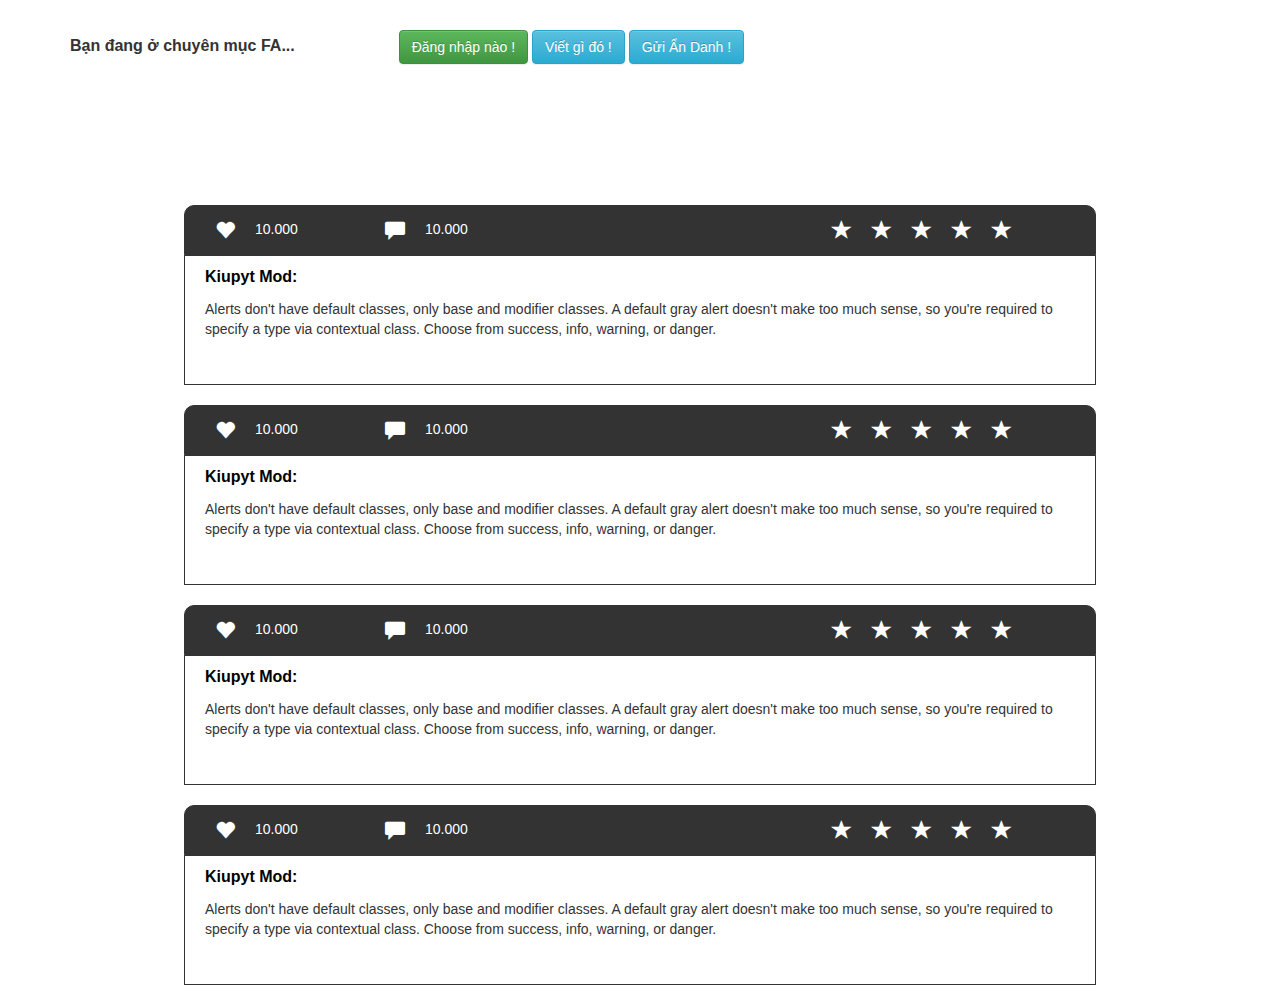
==== detail.html @ 5c56a05b "starting coding" ====
<!DOCTYPE html>
<html>
<head>
<meta charset="utf-8" />
<title> Share Mystery </title>
<meta charset="utf-8" name="viewport" content="width=device-width, initial-scale=1.0">
<link rel="stylesheet" type="text/css" href="css/bootstrap/css/bootstrap.min.css">
<link rel="stylesheet" href="css/bootstrap/css/bootstrap-theme.min.css">
<link rel="stylesheet" href="css/detail.css">
<script src="js/jquery-3.2.0.min.js"></script>
<script src="css/bootstrap/js/bootstrap.min.js"></script>
<script src="js/main.js"></script>
</head>
<body>
	<section>
		<div class="container">
			<div class="row">
				<div class="detail-title col-md-12">
					<span>Bạn đang ở chuyên mục FA...</span>
					<button type="button" class="btn btn-success btn-login clearfix" data-toggle="modal" data-target="#login"">Đăng nhập nào !</button>
					<button type="button" class="btn btn-info btn-login clearfix" data-toggle="modal" data-target="#write"">Viết gì đó !</button>
					<button type="button" class="btn btn-info btn-login clearfix" data-toggle="modal" data-target="#hidden"">Gửi Ẩn Danh !</button>
				</div>
				<div class="content-container col-md-12">
					<div class="content-block">
						<div class="content-header">
							<div class="content-header-item clearfix">
								<div class="title-block-icon">
									<i class="glyphicon glyphicon-heart "></i><span>10.000</span>
								</div>
								<div class="title-block-icon">
									<i class="glyphicon glyphicon-comment "></i> <span>10.000</span>
								</div>
							</div>
							<div class="content-header-rating clearfix">
								<div class="title-block-icon star-icon">
									<i class="glyphicon glyphicon-star "></i>
									<i class="glyphicon glyphicon-star "></i>
									<i class="glyphicon glyphicon-star "></i>
									<i class="glyphicon glyphicon-star "></i>
									<i class="glyphicon glyphicon-star "></i>
								</div>
							</div>
						</div>
						<div class="content-text">
							<span class="from-username">Kiupyt Mod: </span> <br>
							<p class="text">Alerts don't have default classes, only base and modifier classes. A default gray alert doesn't make too much sense, so you're required to specify a type via contextual class. Choose from success, info, warning, or danger.</p>
						</div>
					</div>
				</div>
				<div class="content-container col-md-12">
					<div class="content-block">
						<div class="content-header">
							<div class="content-header-item clearfix">
								<div class="title-block-icon">
									<i class="glyphicon glyphicon-heart "></i><span>10.000</span>
								</div>
								<div class="title-block-icon">
									<i class="glyphicon glyphicon-comment "></i> <span>10.000</span>
								</div>
							</div>
							<div class="content-header-rating clearfix">
								<div class="title-block-icon star-icon">
									<i class="glyphicon glyphicon-star "></i>
									<i class="glyphicon glyphicon-star "></i>
									<i class="glyphicon glyphicon-star "></i>
									<i class="glyphicon glyphicon-star "></i>
									<i class="glyphicon glyphicon-star "></i>
								</div>
							</div>
						</div>
						<div class="content-text">
							<span class="from-username">Kiupyt Mod: </span> <br>
							<p class="text">Alerts don't have default classes, only base and modifier classes. A default gray alert doesn't make too much sense, so you're required to specify a type via contextual class. Choose from success, info, warning, or danger.</p>
						</div>
					</div>
				</div>
				<div class="content-container col-md-12">
					<div class="content-block">
						<div class="content-header">
							<div class="content-header-item clearfix">
								<div class="title-block-icon">
									<i class="glyphicon glyphicon-heart "></i><span>10.000</span>
								</div>
								<div class="title-block-icon">
									<i class="glyphicon glyphicon-comment "></i> <span>10.000</span>
								</div>
							</div>
							<div class="content-header-rating clearfix">
								<div class="title-block-icon star-icon">
									<i class="glyphicon glyphicon-star "></i>
									<i class="glyphicon glyphicon-star "></i>
									<i class="glyphicon glyphicon-star "></i>
									<i class="glyphicon glyphicon-star "></i>
									<i class="glyphicon glyphicon-star "></i>
								</div>
							</div>
						</div>
						<div class="content-text">
							<span class="from-username">Kiupyt Mod: </span> <br>
							<p class="text">Alerts don't have default classes, only base and modifier classes. A default gray alert doesn't make too much sense, so you're required to specify a type via contextual class. Choose from success, info, warning, or danger.</p>
						</div>
					</div>
				</div> 
				<div class="content-container col-md-12">
					<div class="content-block">
						<div class="content-header">
							<div class="content-header-item clearfix">
								<div class="title-block-icon">
									<i class="glyphicon glyphicon-heart "></i><span>10.000</span>
								</div>
								<div class="title-block-icon">
									<i class="glyphicon glyphicon-comment "></i> <span>10.000</span>
								</div>
							</div>
							<div class="content-header-rating clearfix">
								<div class="title-block-icon star-icon">
									<i class="glyphicon glyphicon-star "></i>
									<i class="glyphicon glyphicon-star "></i>
									<i class="glyphicon glyphicon-star "></i>
									<i class="glyphicon glyphicon-star "></i>
									<i class="glyphicon glyphicon-star "></i>
								</div>
							</div>
						</div>
						<div class="content-text">
							<span class="from-username">Kiupyt Mod: </span> <br>
							<p class="text">Alerts don't have default classes, only base and modifier classes. A default gray alert doesn't make too much sense, so you're required to specify a type via contextual class. Choose from success, info, warning, or danger.</p>
						</div>
					</div>
				</div>                            
				<div class="modal fade" id="login" role="dialog">
				    <div class="modal-dialog">
						 <div class="modal-content">
						  	<div class="modal-header">
					          <button type="button" class="close" data-dismiss="modal">&times;</button>
					          <h4 class="modal-title">Tạo tài khoản để chém gió</h4>
				        	</div>
				        	<div class="modal-body">
							       <form class="form-horizontal">
									  <div class="form-group">
									    <label class="control-label col-sm-2" for="email">Email:</label>
									    <div class="col-sm-10">
									      <input type="email" class="form-control" id="email" placeholder="Enter email">
									    </div>
									  </div>
									  <div class="form-group">
									    <label class="control-label col-sm-2" for="pwd">Password:</label>
									    <div class="col-sm-10"> 
									      <input type="password" class="form-control" id="pwd" placeholder="Enter password">
									    </div>
									  </div>
									  <div class="form-group"> 
									    <div class="col-sm-offset-2 col-sm-10">
									      <div class="checkbox">
									        <label><input type="checkbox"> Remember me</label>
									      </div>
									    </div>
									  </div>
									  <div class="form-group"> 
									    <div class="col-sm-offset-2 col-sm-10">
									      <button type="submit" class="btn btn-default">Submit</button>
									    </div>
									  </div>
									</form>
							</div>		
				      </div>
					</div>
				</div>
				<div class="modal fade" id="hidden" role="dialog">
				    <div class="modal-dialog">
				    
				      <!-- Modal content-->
				      <div class="modal-content">
				        <div class="modal-header">
				          <button type="button" class="close" data-dismiss="modal">&times;</button>
				          <h4 class="modal-title">Chuyện trò linh tinh</h4>
				        </div>
				        <div class="modal-body">
				          <p>chia sẻ mọi thứ trên trời dưới biển</p>
				           <span class="notice"><i>Viết ẩn danh sẽ phải chờ duyệt bài </i><a data-toggle="modal" data-target="#login" > Đăng nhập ngay</a></span>
				           <textarea class="form-control" rows="5" id="comment" placeholder="Bạn muốn viết gì đó không !">
				           		
				           </textarea>
				        </div>
				        <div class="modal-footer">
				        	<button type="button" class="btn btn-success" data-dismiss="modal">Xem bài viết</button>
				          	<button type="button" class="btn btn-default" data-dismiss="modal">Close</button>
				        </div>
				      </div>
				      
				    </div>
				</div>
				<div class="modal fade" id="write" role="dialog">
				    <div class="modal-dialog">
				    
				      <!-- Modal content-->
				      <div class="modal-content">
				        <div class="modal-header">
				          <button type="button" class="close" data-dismiss="modal">&times;</button>
				          <h4 class="modal-title">Chuyện trò linh tinh</h4>
				        </div>
				        <div class="modal-body">
				          <p>Bạn đang nghĩ gì......</p>
				           <textarea class="form-control" rows="5" id="comment" placeholder="Bạn muốn viết gì đó không !">
				           		
				           </textarea>
				        </div>
				        <div class="modal-footer">
				        	<button type="button" class="btn btn-success" data-dismiss="modal">Xem bài viết</button>
				          	<button type="button" class="btn btn-default" data-dismiss="modal">Close</button>
				        </div>
				      </div>
				      
				    </div>
				</div>
			</div>
		</div>	
	</section>
</body>
</html>
---- css/detail.css ----
.detail-title {
	width: 100%;
	height: 135px;
	margin: 30px auto;
}
.detail-title span {
	font-size: 16px;
	font-weight: bold;
	text-align: center;
	margin-right: 100px;
}
.content-container {
	width: 100%;
	height: 200px;
	background: transparent;
	font-size: 14px;
	font-weight: normal;
}
.content-block {
	width: 80%;
	height: auto;
	margin: 10px auto;
}
.content-header {
	width: 100%;
	height: 50px;
	background: #333;
	border-top-right-radius: 10px;
	border-top-left-radius: 10px;
	border: 0.5px solid #333;
}
.content-text {
	width: 100%;
	height: 130px;
	padding: 10px;
	border: 1px solid #333;
}
.content-header-item {
	width: 50%;
	height: 100%;
	float: left;
	margin-left: 10px;
}
.title-block-icon {
	width: 150px;
	height: 100%;
	margin: 3px 10px;
	float: left; 
}
.title-block-icon i {
	color: #fff;
	margin: 10px;
	font-size: 20px;
	float: left;
}
.title-block-icon span {
	color: #fff;
	float: left;
	margin: 10px
}

.content-header-rating {
	width: 30%;
	height: 100%;
	float: right;
	margin-right: 10px;
}
.star-icon {
	width: 250px !important;
}

.from-username {
	padding: 10px;
	font-size: 16px;
	font-weight: bold;
	color: #000;
}
.text {
	padding: 10px;
	width: 100%;
	height: 50px;
}
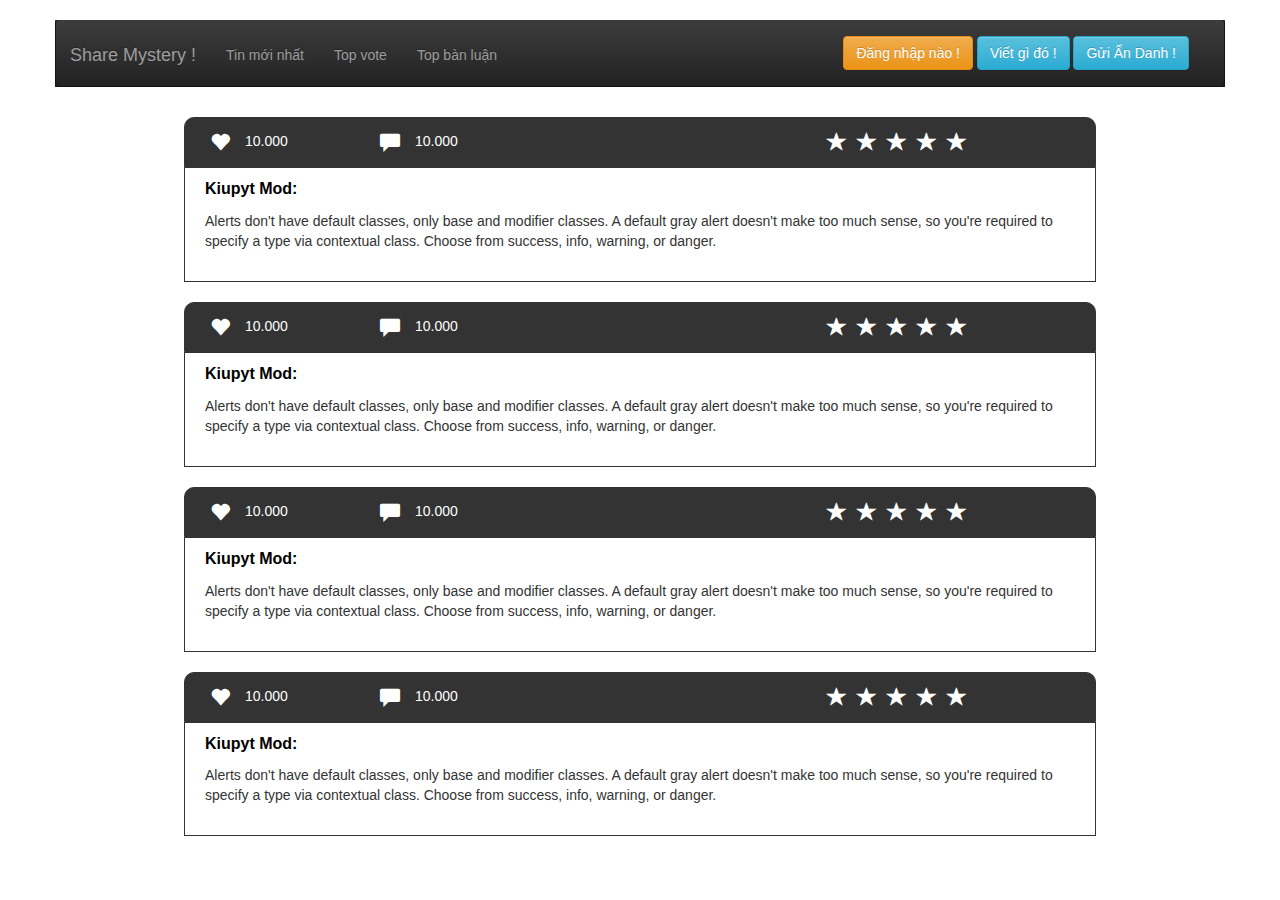
==== commit 355b538d: "full code" ====
--- a/detail.html
+++ b/detail.html
@@ -12,210 +12,260 @@
 <script src="js/main.js"></script>
 </head>
 <body>
-	<section>
 		<div class="container">
 			<div class="row">
-				<div class="detail-title col-md-12">
-					<span>Bạn đang ở chuyên mục FA...</span>
-					<button type="button" class="btn btn-success btn-login clearfix" data-toggle="modal" data-target="#login"">Đăng nhập nào !</button>
-					<button type="button" class="btn btn-info btn-login clearfix" data-toggle="modal" data-target="#write"">Viết gì đó !</button>
-					<button type="button" class="btn btn-info btn-login clearfix" data-toggle="modal" data-target="#hidden"">Gửi Ẩn Danh !</button>
-				</div>
+				<header class="header-top">
+					<nav class="  navbar-inverse navbar-static-top ">
+						<div class="navbar-header navbar-custom">
+							<button type="button" class="navbar-toggle" data-toggle="collapse" data-target="#menu">
+	                            <span class="sr-only">Toggle navigation</span>
+	                            <span class="icon-bar"></span>
+	                            <span class="icon-bar"></span>
+	                            <span class="icon-bar"></span>
+                        	</button>
+							<a class="navbar-brand" href="#">Share Mystery !</a>
+						</div>
+						<div class="navbar navbar-collapse" id="menu">
+							<ul class="nav navbar-nav navbar-custom">
+								<li><a href="">Tin mới nhất</a></li>
+								<li><a href="">Top vote</a></li>
+								<li><a href="">Top bàn luận</a></li>
+							</ul>
+							<div class="navbar-form navbar-right nav-button">
+								<button type="button" class="btn btn-warning navbar-btn clearfix" data-toggle="modal" data-target="#login">Đăng nhập nào !</button>
+								<button type="button" class="btn btn-info navbar-btn clearfix" data-toggle="modal" data-target="#write">Viết gì đó !</button>
+								<button type="button" class="btn btn-info navbar-btn clearfix" data-toggle="modal" data-target="#hidden">Gửi Ẩn Danh !</button>
+							</div>
+						</div>
+					</nav>
+				</header>
+				<section>
 				<div class="content-container col-md-12">
 					<div class="content-block">
 						<div class="content-header">
 							<div class="content-header-item clearfix">
 								<div class="title-block-icon">
-									<i class="glyphicon glyphicon-heart "></i><span>10.000</span>
-								</div>
-								<div class="title-block-icon">
-									<i class="glyphicon glyphicon-comment "></i> <span>10.000</span>
-								</div>
-							</div>
-							<div class="content-header-rating clearfix">
-								<div class="title-block-icon star-icon">
-									<i class="glyphicon glyphicon-star "></i>
-									<i class="glyphicon glyphicon-star "></i>
-									<i class="glyphicon glyphicon-star "></i>
-									<i class="glyphicon glyphicon-star "></i>
-									<i class="glyphicon glyphicon-star "></i>
-								</div>
-							</div>
-						</div>
-						<div class="content-text">
-							<span class="from-username">Kiupyt Mod: </span> <br>
-							<p class="text">Alerts don't have default classes, only base and modifier classes. A default gray alert doesn't make too much sense, so you're required to specify a type via contextual class. Choose from success, info, warning, or danger.</p>
-						</div>
-					</div>
-				</div>
-				<div class="content-container col-md-12">
-					<div class="content-block">
-						<div class="content-header">
-							<div class="content-header-item clearfix">
-								<div class="title-block-icon">
-									<i class="glyphicon glyphicon-heart "></i><span>10.000</span>
-								</div>
-								<div class="title-block-icon">
-									<i class="glyphicon glyphicon-comment "></i> <span>10.000</span>
-								</div>
-							</div>
-							<div class="content-header-rating clearfix">
-								<div class="title-block-icon star-icon">
-									<i class="glyphicon glyphicon-star "></i>
-									<i class="glyphicon glyphicon-star "></i>
-									<i class="glyphicon glyphicon-star "></i>
-									<i class="glyphicon glyphicon-star "></i>
-									<i class="glyphicon glyphicon-star "></i>
-								</div>
-							</div>
-						</div>
-						<div class="content-text">
-							<span class="from-username">Kiupyt Mod: </span> <br>
-							<p class="text">Alerts don't have default classes, only base and modifier classes. A default gray alert doesn't make too much sense, so you're required to specify a type via contextual class. Choose from success, info, warning, or danger.</p>
-						</div>
-					</div>
-				</div>
-				<div class="content-container col-md-12">
-					<div class="content-block">
-						<div class="content-header">
-							<div class="content-header-item clearfix">
-								<div class="title-block-icon">
-									<i class="glyphicon glyphicon-heart "></i><span>10.000</span>
-								</div>
-								<div class="title-block-icon">
-									<i class="glyphicon glyphicon-comment "></i> <span>10.000</span>
-								</div>
-							</div>
-							<div class="content-header-rating clearfix">
-								<div class="title-block-icon star-icon">
-									<i class="glyphicon glyphicon-star "></i>
-									<i class="glyphicon glyphicon-star "></i>
-									<i class="glyphicon glyphicon-star "></i>
-									<i class="glyphicon glyphicon-star "></i>
-									<i class="glyphicon glyphicon-star "></i>
-								</div>
-							</div>
-						</div>
-						<div class="content-text">
-							<span class="from-username">Kiupyt Mod: </span> <br>
-							<p class="text">Alerts don't have default classes, only base and modifier classes. A default gray alert doesn't make too much sense, so you're required to specify a type via contextual class. Choose from success, info, warning, or danger.</p>
-						</div>
-					</div>
-				</div> 
-				<div class="content-container col-md-12">
-					<div class="content-block">
-						<div class="content-header">
-							<div class="content-header-item clearfix">
-								<div class="title-block-icon">
-									<i class="glyphicon glyphicon-heart "></i><span>10.000</span>
-								</div>
-								<div class="title-block-icon">
-									<i class="glyphicon glyphicon-comment "></i> <span>10.000</span>
-								</div>
-							</div>
-							<div class="content-header-rating clearfix">
-								<div class="title-block-icon star-icon">
-									<i class="glyphicon glyphicon-star "></i>
-									<i class="glyphicon glyphicon-star "></i>
-									<i class="glyphicon glyphicon-star "></i>
-									<i class="glyphicon glyphicon-star "></i>
-									<i class="glyphicon glyphicon-star "></i>
-								</div>
-							</div>
-						</div>
-						<div class="content-text">
-							<span class="from-username">Kiupyt Mod: </span> <br>
-							<p class="text">Alerts don't have default classes, only base and modifier classes. A default gray alert doesn't make too much sense, so you're required to specify a type via contextual class. Choose from success, info, warning, or danger.</p>
-						</div>
-					</div>
-				</div>                            
-				<div class="modal fade" id="login" role="dialog">
-				    <div class="modal-dialog">
-						 <div class="modal-content">
-						  	<div class="modal-header">
+										<a href="#"><i class="glyphicon glyphicon-heart "></i></a><span>10.000</span>
+								</div>
+								<div class="title-block-icon">
+										<i  data-toggle="modal" data-target="#show-content" class="glyphicon glyphicon-comment "></i> <span>10.000</span>
+								</div>
+								</div>
+								<div class="content-header-rating clearfix">
+									<div class="title-block-icon star-icon">
+										<i class="glyphicon glyphicon-star "></i>
+										<i class="glyphicon glyphicon-star "></i>
+										<i class="glyphicon glyphicon-star "></i>
+										<i class="glyphicon glyphicon-star "></i>
+										<i class="glyphicon glyphicon-star "></i>
+									</div>
+								</div>
+							</div>
+							<div class="content-text"  data-toggle="modal" data-target="#show-content">
+								<span class="from-username">Kiupyt Mod: </span> <br>
+								<p class="text">Alerts don't have default classes, only base and modifier classes. A default gray alert doesn't make too much sense, so you're required to specify a type via contextual class. Choose from success, info, warning, or danger.</p>
+							</div>
+						</div>
+					</div>
+					<div class="content-container col-md-12">
+					<div class="content-block">
+						<div class="content-header">
+							<div class="content-header-item clearfix">
+								<div class="title-block-icon">
+										<a href="#"><i class="glyphicon glyphicon-heart "></i></a><span>10.000</span>
+								</div>
+								<div class="title-block-icon">
+										<i  data-toggle="modal" data-target="#show-content" class="glyphicon glyphicon-comment "></i> <span>10.000</span>
+								</div>
+								</div>
+								<div class="content-header-rating clearfix">
+									<div class="title-block-icon star-icon">
+										<i class="glyphicon glyphicon-star "></i>
+										<i class="glyphicon glyphicon-star "></i>
+										<i class="glyphicon glyphicon-star "></i>
+										<i class="glyphicon glyphicon-star "></i>
+										<i class="glyphicon glyphicon-star "></i>
+									</div>
+								</div>
+							</div>
+							<div class="content-text"  data-toggle="modal" data-target="#show-content">
+								<span class="from-username">Kiupyt Mod: </span> <br>
+								<p class="text">Alerts don't have default classes, only base and modifier classes. A default gray alert doesn't make too much sense, so you're required to specify a type via contextual class. Choose from success, info, warning, or danger.</p>
+							</div>
+						</div>
+					</div>
+					<div class="content-container col-md-12">
+					<div class="content-block">
+						<div class="content-header">
+							<div class="content-header-item clearfix">
+								<div class="title-block-icon">
+										<a href="#"><i class="glyphicon glyphicon-heart "></i></a><span>10.000</span>
+								</div>
+								<div class="title-block-icon">
+										<i  data-toggle="modal" data-target="#show-content" class="glyphicon glyphicon-comment "></i> <span>10.000</span>
+								</div>
+								</div>
+								<div class="content-header-rating clearfix">
+									<div class="title-block-icon star-icon">
+										<i class="glyphicon glyphicon-star "></i>
+										<i class="glyphicon glyphicon-star "></i>
+										<i class="glyphicon glyphicon-star "></i>
+										<i class="glyphicon glyphicon-star "></i>
+										<i class="glyphicon glyphicon-star "></i>
+									</div>
+								</div>
+							</div>
+							<div class="content-text"  data-toggle="modal" data-target="#show-content">
+								<span class="from-username">Kiupyt Mod: </span> <br>
+								<p class="text">Alerts don't have default classes, only base and modifier classes. A default gray alert doesn't make too much sense, so you're required to specify a type via contextual class. Choose from success, info, warning, or danger.</p>
+							</div>
+						</div>
+					</div>
+					<div class="content-container col-md-12">
+					<div class="content-block">
+						<div class="content-header">
+							<div class="content-header-item clearfix">
+								<div class="title-block-icon">
+										<a href="#"><i class="glyphicon glyphicon-heart "></i></a><span>10.000</span>
+								</div>
+								<div class="title-block-icon">
+										<i  data-toggle="modal" data-target="#show-content" class="glyphicon glyphicon-comment "></i> <span>10.000</span>
+								</div>
+								</div>
+								<div class="content-header-rating clearfix">
+									<div class="title-block-icon star-icon">
+										<i class="glyphicon glyphicon-star "></i>
+										<i class="glyphicon glyphicon-star "></i>
+										<i class="glyphicon glyphicon-star "></i>
+										<i class="glyphicon glyphicon-star "></i>
+										<i class="glyphicon glyphicon-star "></i>
+									</div>
+								</div>
+							</div>
+							<div class="content-text"  data-toggle="modal" data-target="#show-content">
+								<span class="from-username">Kiupyt Mod: </span> <br>
+								<p class="text">Alerts don't have default classes, only base and modifier classes. A default gray alert doesn't make too much sense, so you're required to specify a type via contextual class. Choose from success, info, warning, or danger.</p>
+							</div>
+						</div>
+					</div>                      
+					<div class="modal fade" id="login" role="dialog">
+					    <div class="modal-dialog modal-custom">
+							 <div class="modal-content">
+							  	<div class="modal-header">
+						          <button type="button" class="close" data-dismiss="modal">&times;</button>
+						          <h4 class="modal-title">Tạo tài khoản để chém gió</h4>
+					        	</div>
+					        	<div class="modal-body">
+								       <form class="form-horizontal">
+										  <div class="form-group">
+										    <label class="control-label col-sm-2" for="email">Email:</label>
+										    <div class="col-sm-10">
+										      <input type="email" class="form-control" id="email" placeholder="Enter email">
+										    </div>
+										  </div>
+										  <div class="form-group">
+										    <label class="control-label col-sm-2" for="pwd">Password:</label>
+										    <div class="col-sm-10"> 
+										      <input type="password" class="form-control" id="pwd" placeholder="Enter password">
+										    </div>
+										  </div>
+										  <div class="form-group"> 
+										    <div class="col-sm-offset-2 col-sm-10">
+										      <div class="checkbox">
+										        <label><input type="checkbox"> Remember me</label>
+										      </div>
+										    </div>
+										  </div>
+										  <div class="form-group"> 
+										    <div class="col-sm-offset-2 col-sm-10">
+										      <button type="submit" class="btn btn-default">Submit</button>
+										    </div>
+										  </div>
+										</form>
+								</div>		
+					      </div>
+						</div>
+					</div>
+					<div class="modal fade" id="hidden" role="dialog">
+					    <div class="modal-dialog modal-custom">
+					      <!-- Modal content-->
+					      <div class="modal-content">
+					        <div class="modal-header">
 					          <button type="button" class="close" data-dismiss="modal">&times;</button>
-					          <h4 class="modal-title">Tạo tài khoản để chém gió</h4>
-				        	</div>
-				        	<div class="modal-body">
-							       <form class="form-horizontal">
-									  <div class="form-group">
-									    <label class="control-label col-sm-2" for="email">Email:</label>
-									    <div class="col-sm-10">
-									      <input type="email" class="form-control" id="email" placeholder="Enter email">
-									    </div>
-									  </div>
-									  <div class="form-group">
-									    <label class="control-label col-sm-2" for="pwd">Password:</label>
-									    <div class="col-sm-10"> 
-									      <input type="password" class="form-control" id="pwd" placeholder="Enter password">
-									    </div>
-									  </div>
-									  <div class="form-group"> 
-									    <div class="col-sm-offset-2 col-sm-10">
-									      <div class="checkbox">
-									        <label><input type="checkbox"> Remember me</label>
-									      </div>
-									    </div>
-									  </div>
-									  <div class="form-group"> 
-									    <div class="col-sm-offset-2 col-sm-10">
-									      <button type="submit" class="btn btn-default">Submit</button>
-									    </div>
-									  </div>
-									</form>
-							</div>		
-				      </div>
-					</div>
-				</div>
-				<div class="modal fade" id="hidden" role="dialog">
-				    <div class="modal-dialog">
-				    
-				      <!-- Modal content-->
-				      <div class="modal-content">
-				        <div class="modal-header">
-				          <button type="button" class="close" data-dismiss="modal">&times;</button>
-				          <h4 class="modal-title">Chuyện trò linh tinh</h4>
-				        </div>
-				        <div class="modal-body">
-				          <p>chia sẻ mọi thứ trên trời dưới biển</p>
-				           <span class="notice"><i>Viết ẩn danh sẽ phải chờ duyệt bài </i><a data-toggle="modal" data-target="#login" > Đăng nhập ngay</a></span>
-				           <textarea class="form-control" rows="5" id="comment" placeholder="Bạn muốn viết gì đó không !">
-				           		
-				           </textarea>
-				        </div>
-				        <div class="modal-footer">
-				        	<button type="button" class="btn btn-success" data-dismiss="modal">Xem bài viết</button>
-				          	<button type="button" class="btn btn-default" data-dismiss="modal">Close</button>
-				        </div>
-				      </div>
-				      
-				    </div>
-				</div>
-				<div class="modal fade" id="write" role="dialog">
-				    <div class="modal-dialog">
-				    
-				      <!-- Modal content-->
-				      <div class="modal-content">
-				        <div class="modal-header">
-				          <button type="button" class="close" data-dismiss="modal">&times;</button>
-				          <h4 class="modal-title">Chuyện trò linh tinh</h4>
-				        </div>
-				        <div class="modal-body">
-				          <p>Bạn đang nghĩ gì......</p>
-				           <textarea class="form-control" rows="5" id="comment" placeholder="Bạn muốn viết gì đó không !">
-				           		
-				           </textarea>
-				        </div>
-				        <div class="modal-footer">
-				        	<button type="button" class="btn btn-success" data-dismiss="modal">Xem bài viết</button>
-				          	<button type="button" class="btn btn-default" data-dismiss="modal">Close</button>
-				        </div>
-				      </div>
-				      
-				    </div>
-				</div>
+					          <h4 class="modal-title">Chuyện trò linh tinh</h4>
+					        </div>
+					        <div class="modal-body">
+					          <p>chia sẻ mọi thứ trên trời dưới biển</p>
+					           <span class="notice"><i>Viết ẩn danh sẽ phải chờ duyệt bài </i><a data-toggle="modal" data-target="#login" > Đăng nhập ngay</a></span>
+					           <textarea class="form-control" rows="5" id="comment" placeholder="Bạn muốn viết gì đó không !">
+					           		
+					           </textarea>
+					        </div>
+					        <div class="modal-footer">
+					        	<button type="button" class="btn btn-success" data-dismiss="modal">Gửi tâm sự</button>
+					          	<button type="button" class="btn btn-default" data-dismiss="modal">Close</button>
+					        </div>
+					      </div>
+					      
+					    </div>
+					</div>
+					<div class="modal fade" id="write" role="dialog">
+					    <div class="modal-dialog modal-custom">
+					    
+					      <!-- Modal content-->
+					      <div class="modal-content">
+					        <div class="modal-header">
+					          <button type="button" class="close" data-dismiss="modal">&times;</button>
+					          <h4 class="modal-title">Chuyện trò linh tinh</h4>
+					        </div>
+					        <div class="modal-body">
+					          <p>Bạn đang nghĩ gì......</p>
+					           <textarea class="form-control" rows="5" id="comment" placeholder="Bạn muốn viết gì đó không !">
+					           		
+					           </textarea>
+					        </div>
+					        <div class="modal-footer">
+					        	<button type="button" class="btn btn-success" data-dismiss="modal">Gửi tâm sự</button>
+					          	<button type="button" class="btn btn-default" data-dismiss="modal">Close</button>
+					        </div>
+					      </div>
+					      
+					    </div>
+					</div>
+					<div class="modal fade"  id="show-content" role="dialog">
+					    <div class="modal-dialog modal-custom">
+					      <!-- Modal content-->
+					      <div class="modal-content">
+					        <div class="modal-header">
+					          <button type="button" class="close" data-dismiss="modal">&times;</button>
+					          <h4 class="modal-title">Làm sao để tán gái</h4>
+					        </div>
+					        <div class="modal-body">
+					        	<div class="content">
+						        	<span>
+							        Sau khi hoàn thành công đoạn thêm nội dung vào phía dưới navigation thì công việc tiếp theo sẽ là ?  Các bạn để ý thì sẽ thấy ngay phần góc của navigation nó đang được bo tròn lại, nhưng giờ thì đang theo xu hướng thiết kế phẳng nên tôi muốn hô biến nó từ bo tròn thành thẳng thì phải làm sao?
+
+									À , rất là đơn giản nhẻ chỉ cần thêm vào class con hỗ trợ là mọi việc trở nên ok thôi, để làm tốt phần này thì class navbar-static-top sẽ giúp chúng ta biến bo tròn thành thẳng một cách nhanh chóng.
+									</span>	
+					        	</div>
+					        	<div class="comment-block">
+					        		<div class="comment-detail">
+					        			<div class="comment-name clearfix">Kiupyt</div>
+					        			<div class="comment-content clearfix">
+					        				<span>Ba kể con nghe</span>
+					        			</div>
+					        		</div>
+					        	</div>
+					        </div>
+					        <div class="modal-footer">
+					        	<button type="button" class="btn btn-success" data-dismiss="modal">Gửi tâm sự</button>
+					          	<button type="button" class="btn btn-default" data-dismiss="modal">Close</button>
+					        </div>
+					      </div>
+					    </div>
+					</div>
+				</section>	
 			</div>
 		</div>	
-	</section>
 </body>
 </html>
--- a/css/detail.css
+++ b/css/detail.css
@@ -1,3 +1,6 @@
+.header-top{
+	margin-top: 20px;
+}
 .detail-title {
 	width: 100%;
 	height: 135px;
@@ -11,7 +14,7 @@
 }
 .content-container {
 	width: 100%;
-	height: 200px;
+	height: auto;
 	background: transparent;
 	font-size: 14px;
 	font-weight: normal;
@@ -31,12 +34,12 @@
 }
 .content-text {
 	width: 100%;
-	height: 130px;
+	height: auto;
 	padding: 10px;
 	border: 1px solid #333;
 }
 .content-header-item {
-	width: 50%;
+	width: auto;
 	height: 100%;
 	float: left;
 	margin-left: 10px;
@@ -49,9 +52,12 @@
 }
 .title-block-icon i {
 	color: #fff;
-	margin: 10px;
+	margin: 10px 5px;
 	font-size: 20px;
 	float: left;
+}
+.title-block-icon i:hover {
+	color: #ff0000;
 }
 .title-block-icon span {
 	color: #fff;
@@ -78,5 +84,84 @@
 .text {
 	padding: 10px;
 	width: 100%;
-	height: 50px;
+	height: auto;
+}
+.nav-button {
+	margin-right: 20px;
+}
+.navbar-custom {
+	margin-top: 10px;
+}
+.content {
+   	width: 100%;
+   	height: auto;
+    font-family: monospace;
+    text-align: left;
+    padding: 15px;
+    border-bottom: 0.5px solid #333; 
+
+}
+.comment-block {
+	width: 100%;
+	height: auto;
+	margin: 20px 20px;
+}
+.comment-detail {
+	width: 100%;
+	height: auto;
+}
+.comment-name {
+	font-size: 16px;
+	font-weight: bold;
+	padding: 3px;
+	float: left;
+}
+.comment-content {
+	padding: 5px;
+	float: left;
+}
+.modal-custom {
+	margin-top: 110px;
+}
+
+/* person css */
+.person-container {
+	width: 100%;
+	height: auto;
+	border: 0.5px solid #333;
+}
+.image-container {
+	width: 100%;
+	height: 200px;
+	display: block;
+	margin: 5px auto;
+}
+.img-block {
+	width: 200px;
+	height: 200px;
+	display: block;
+	margin: 10px auto;
+	border: 0.5px solid #333;
+	border-radius: 100px;
+}
+.sm-block {
+	width: 100%;
+	height: 45px;
+	display: block;
+	margin: 5px auto;
+}
+.user-info .name {
+	text-align: center;
+	padding: 10px;
+	font-weight: bold;
+}
+.user-info .total {
+	text-align: center;
+	padding: 10px;
+	font-weight: normal;
+}
+.user-info .btn-custom {
+	text-align: center;
+	margin-top: 5px;
+	margin-left: 15px;
 }